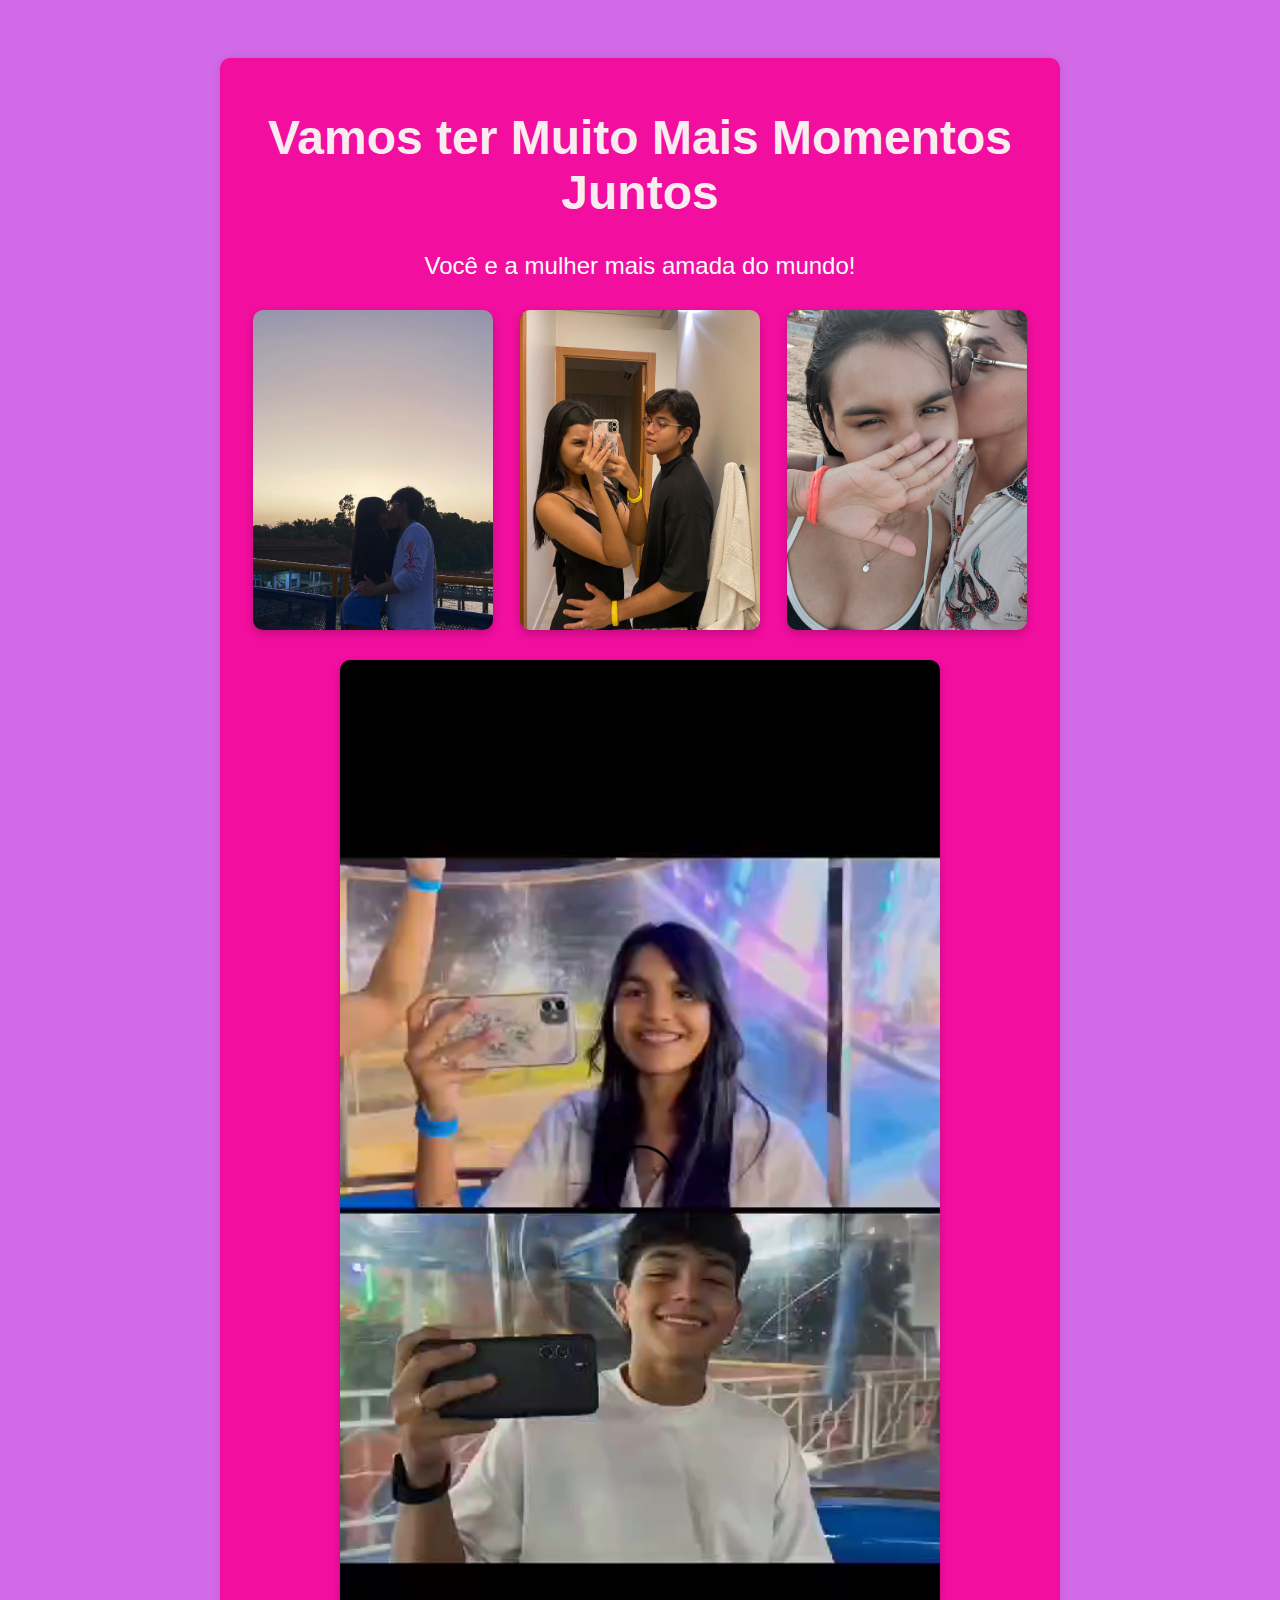
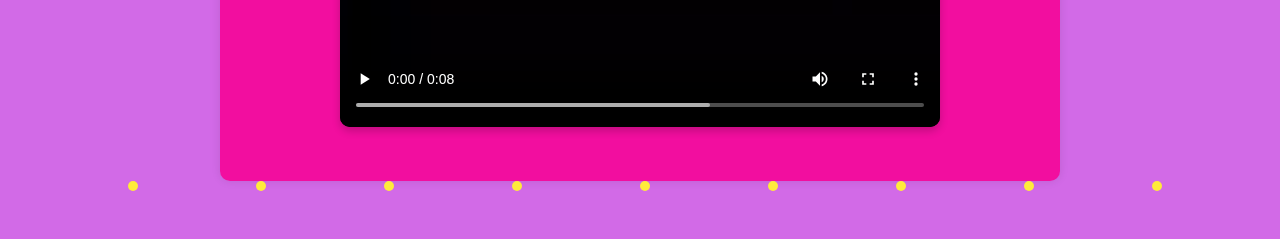
==== resposta-sim.html/index.html @ 03e78cc4 "firts commit" ====
<!DOCTYPE html>
<html lang="pt-BR">
<head>
    <meta charset="UTF-8">
    <meta name="viewport" content="width=device-width, initial-scale=1.0">
    <title>Você e a mulher mais amada do mundo</title>
    <style>
        body {
            font-family: 'Arial', sans-serif;
            background-color: hsl(290, 72%, 66%);
            color: #f8fcfd;
            text-align: center;
            padding: 50px;
        }
        h1 {
            font-size: 3em;
            color: #f9f4f4f7;
        }
        p {
            font-size: 1.5em;
            margin: 20px 0;
        }
        .container {
            max-width: 800px;
            margin: 0 auto;
            padding: 20px;
            background-color: #f4089aef;
            border-radius: 10px;
            box-shadow: 0 0 10px rgba(0, 0, 0, 0.1);
        }
        .confetti {
            position: absolute;
            width: 10px;
            height: 10px;
            background-color: #ffeb3b;
            border-radius: 50%;
            animation: confetti-fall 2s linear infinite;
        }
        @keyframes confetti-fall {
            0% { transform: translateY(-100vh) rotate(0deg); }
            100% { transform: translateY(100vh) rotate(360deg); }
        }

        /* Estilo para as imagens */
        .image-container {
            display: flex;
            justify-content: space-around;
            margin: 30px 0;
        }
        .image-container img {
            width: 30%;
            border-radius: 10px;
            box-shadow: 0 4px 8px rgba(0, 0, 0, 0.2);
            transition: transform 0.3s ease;
        }
        .image-container img:hover {
            transform: scale(1.1);
        }

        /* Estilo para o vídeo */
        .video-container {
            margin: 30px 0;
        }
        .video-container video {
            width: 100%;
            max-width: 600px;
            border-radius: 10px;
            box-shadow: 0 4px 8px rgba(0, 0, 0, 0.2);
        }
    </style>
</head>
<body>
    <div class="container">
        <h1>Vamos ter Muito Mais Momentos  Juntos</h1>
        <p>Você e a mulher mais amada do mundo!</p>
        <p></p>
        <p></p>

        <!-- Container para as imagens -->
        <div class="image-container">
            <img src="./Imagem do WhatsApp de 2025-03-11 à(s) 13.19.58_06b43381.jpg" alt="Imagem 1">
            <img src="./Imagem do WhatsApp de 2025-03-11 à(s) 13.20.14_5598770b.jpg" alt="Imagem 2">
            <img src="./Imagem do WhatsApp de 2025-03-11 à(s) 13.23.25_bf84bbb5.jpg" alt="Imagem 3">
        </div>

        <!-- Container para o vídeo -->
        <div class="video-container">
            <video controls>
                <source src="./Vídeo do WhatsApp de 2025-03-11 à(s) 13.23.36_7270b913.mp4" type="video/mp4">
                Seu navegador não suporta o elemento de vídeo.
            </video>
        </div>
    </div>

    <!-- Confetti effect -->
    <div class="confetti" style="left: 10%; animation-delay: 0s;"></div>
    <div class="confetti" style="left: 20%; animation-delay: 1s;"></div>
    <div class="confetti" style="left: 30%; animation-delay: 0.5s;"></div>
    <div class="confetti" style="left: 40%; animation-delay: 1.5s;"></div>
    <div class="confetti" style="left: 50%; animation-delay: 0.2s;"></div>
    <div class="confetti" style="left: 60%; animation-delay: 1.2s;"></div>
    <div class="confetti" style="left: 70%; animation-delay: 0.8s;"></div>
    <div class="confetti" style="left: 80%; animation-delay: 1.8s;"></div>
    <div class="confetti" style="left: 90%; animation-delay: 0.3s;"></div>
</body>
</html>
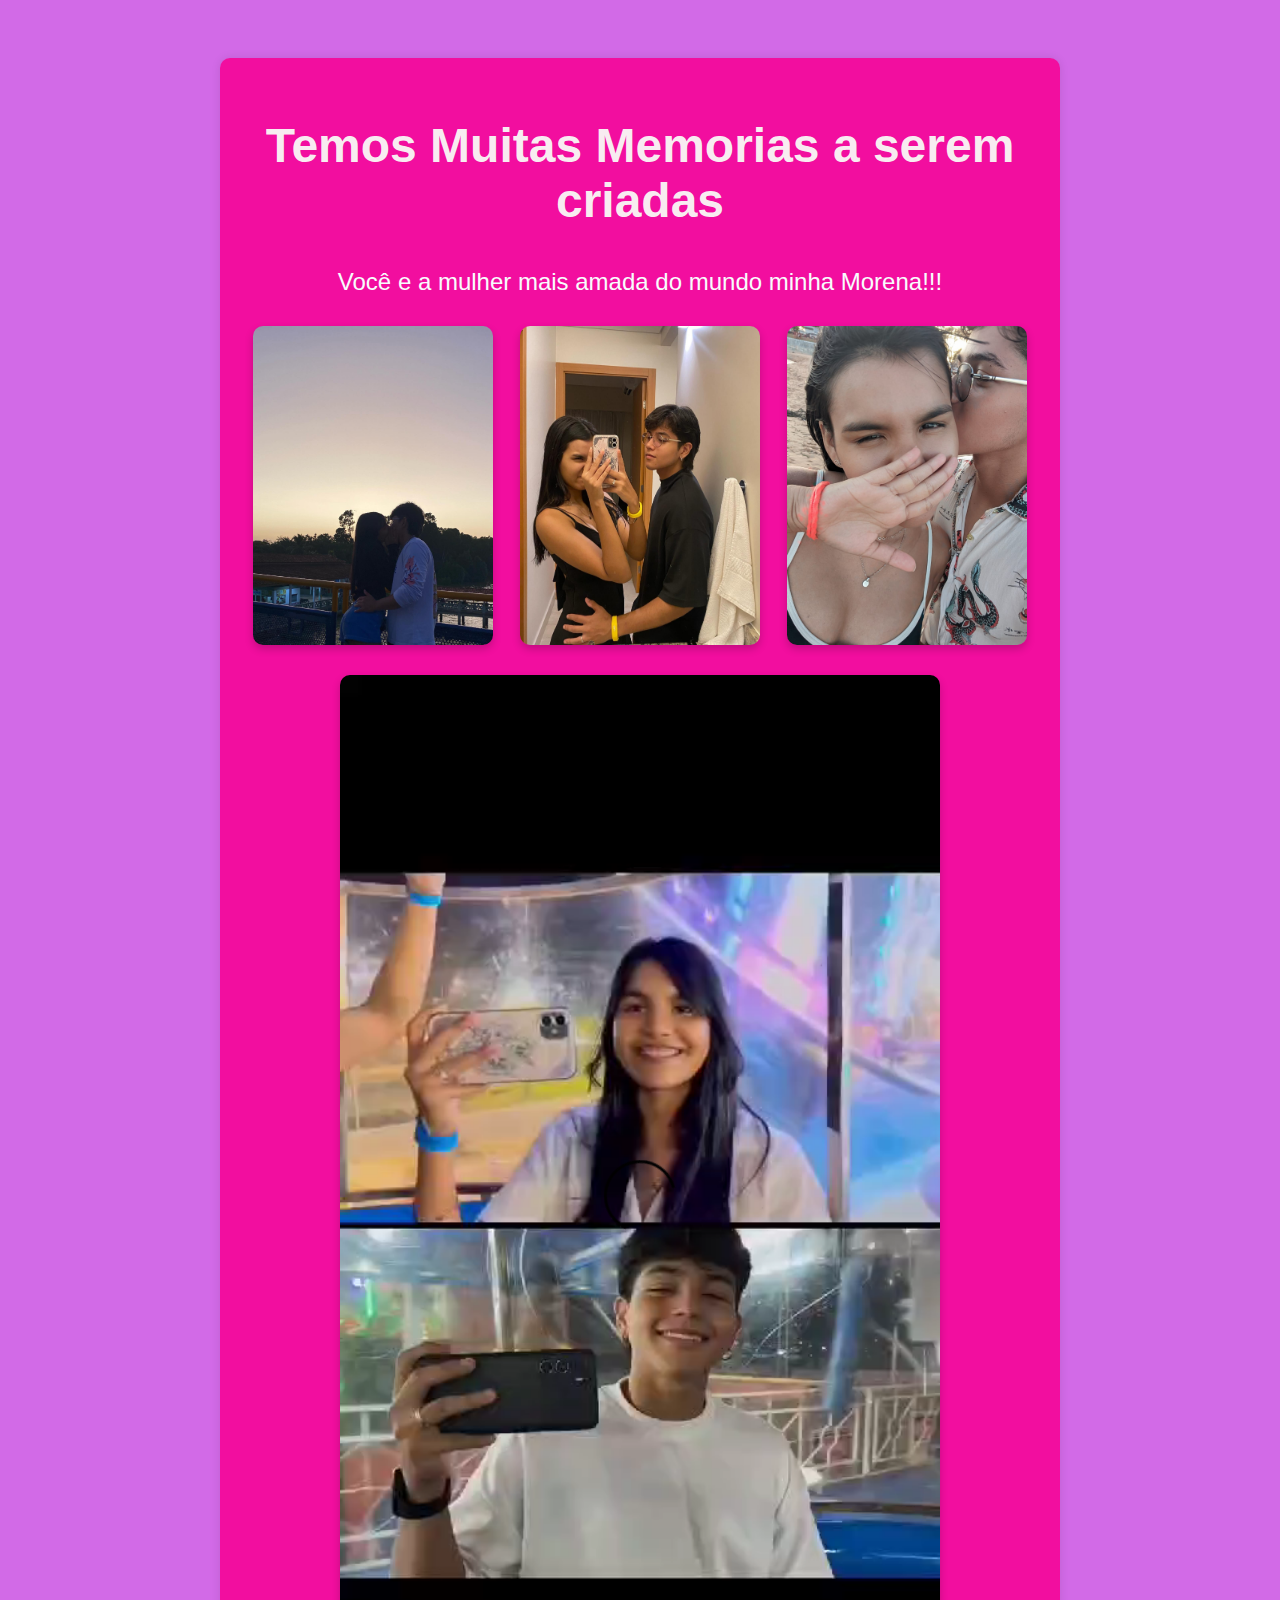
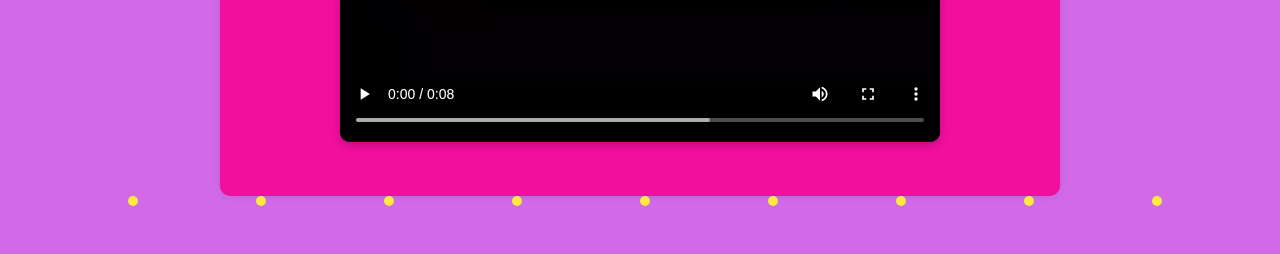
==== commit 9970919c: "troca de termos" ====
--- a/resposta-sim.html/index.html
+++ b/resposta-sim.html/index.html
@@ -12,7 +12,7 @@
             text-align: center;
             padding: 50px;
         }
-        h1 {
+        h2 {
             font-size: 3em;
             color: #f9f4f4f7;
         }
@@ -71,8 +71,8 @@
 </head>
 <body>
     <div class="container">
-        <h1>Vamos ter Muito Mais Momentos  Juntos</h1>
-        <p>Você e a mulher mais amada do mundo!</p>
+        <h2>Temos Muitas Memorias a serem criadas</h2>
+        <p>Você e a mulher mais amada do mundo minha Morena!!!</p>
         <p></p>
         <p></p>
 
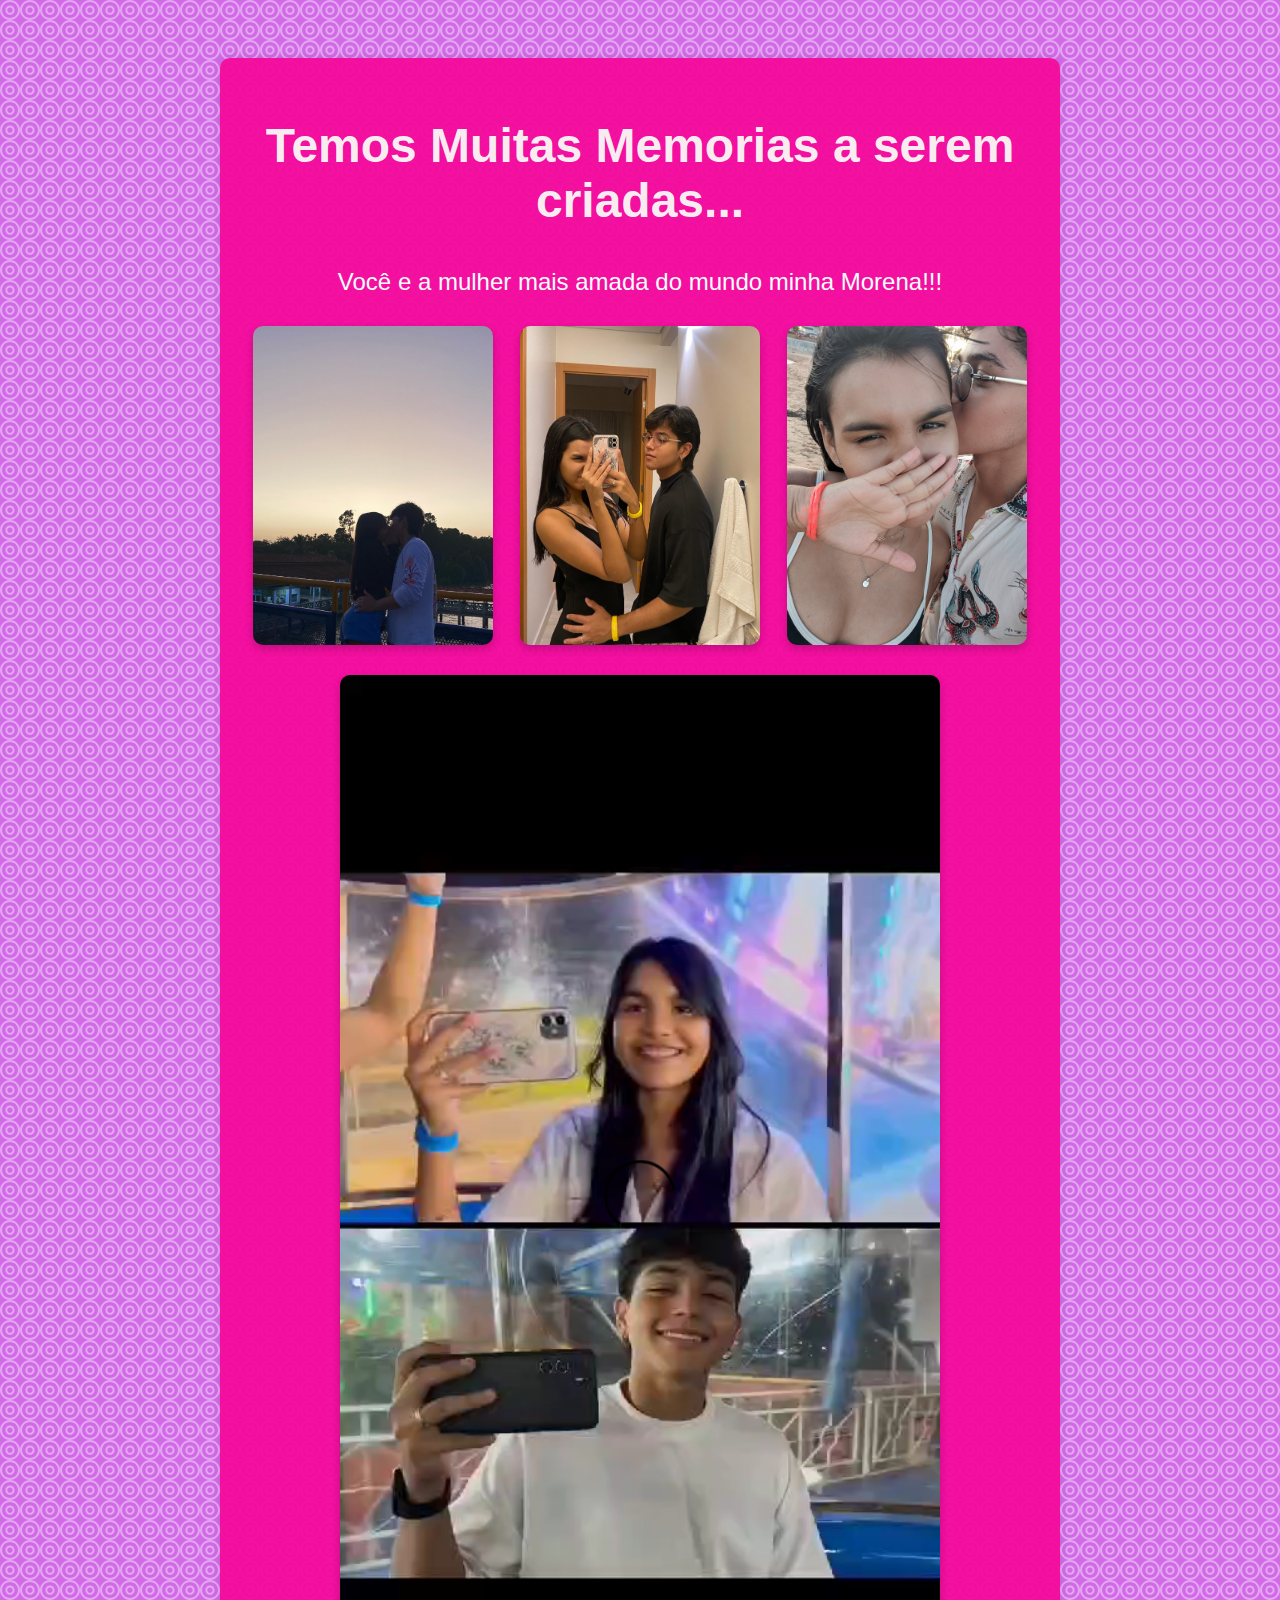
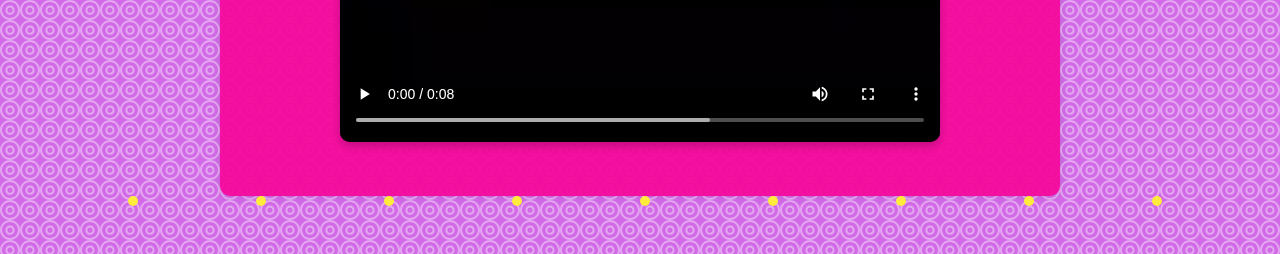
==== commit f3af6a97: "modificando" ====
--- a/resposta-sim.html/index.html
+++ b/resposta-sim.html/index.html
@@ -4,6 +4,8 @@
     <meta charset="UTF-8">
     <meta name="viewport" content="width=device-width, initial-scale=1.0">
     <title>Você e a mulher mais amada do mundo</title>
+    <link rel="stylesheet"href="style-reposta.css">
+    </head>
     <style>
         body {
             font-family: 'Arial', sans-serif;
@@ -71,7 +73,7 @@
 </head>
 <body>
     <div class="container">
-        <h2>Temos Muitas Memorias a serem criadas</h2>
+        <h2>Temos Muitas Memorias a serem criadas...</h2>
         <p>Você e a mulher mais amada do mundo minha Morena!!!</p>
         <p></p>
         <p></p>
@@ -87,7 +89,7 @@
         <div class="video-container">
             <video controls>
                 <source src="./Vídeo do WhatsApp de 2025-03-11 à(s) 13.23.36_7270b913.mp4" type="video/mp4">
-                Seu navegador não suporta o elemento de vídeo.
+            
             </video>
         </div>
     </div>
--- a/resposta-sim.html/style-reposta.css
+++ b/resposta-sim.html/style-reposta.css
@@ -0,0 +1,14 @@
+body{
+    background-color: #ff9eb5; /* Rosa claro */
+    background-image: url("data:image/svg+xml,%3Csvg xmlns='http://www.w3.org/2000/svg' width='100' height='100' viewBox='0 0 100 100'%3E%3Cg fill='%23ffffff' fill-opacity='0.4'%3E%3Cpath d='M50 0c27.6 0 50 22.4 50 50s-22.4 50-50 50S0 77.6 0 50 22.4 0 50 0zm0 10c-22.1 0-40 17.9-40 40s17.9 40 40 40 40-17.9 40-40-17.9-40-40-40zm0 18c12.7 0 23 10.3 23 23s-10.3 23-23 23-23-10.3-23-23 10.3-23 23-23zm0 10c-7.2 0-13 5.8-13 13s5.8 13 13 13 13-5.8 13-13-5.8-13-13-13z'/%3E%3C/g%3E%3C/svg%3E");
+    background-size: 20px 20px; /* Tamanho dos ícones */
+
+}
+.container {
+    background-color: rgba(255, 255, 255, 0.9); /* Fundo branco semi-transparente */
+    padding: 20px;
+    border-radius: 10px;
+    box-shadow: 0 0 10px rgba(0, 0, 0, 0.1);
+    max-width: 600px;
+    width:90%;
+     }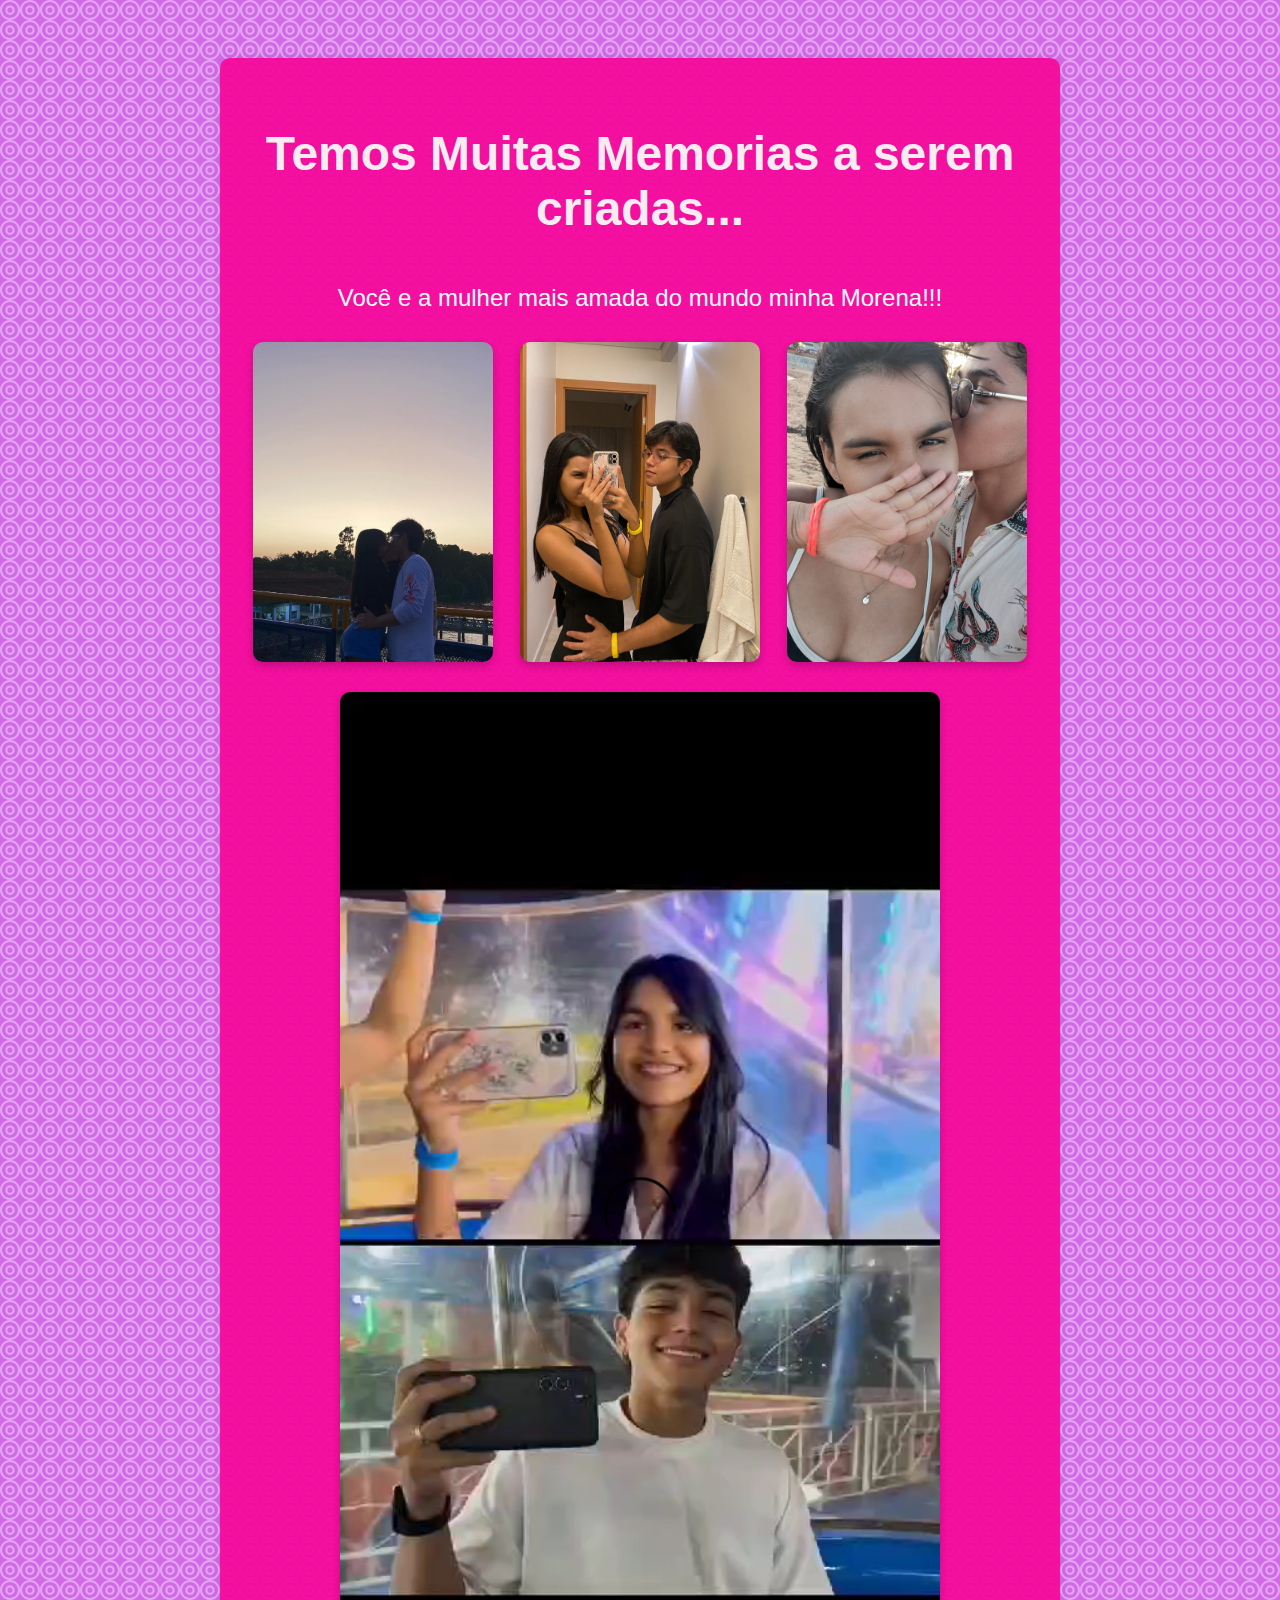
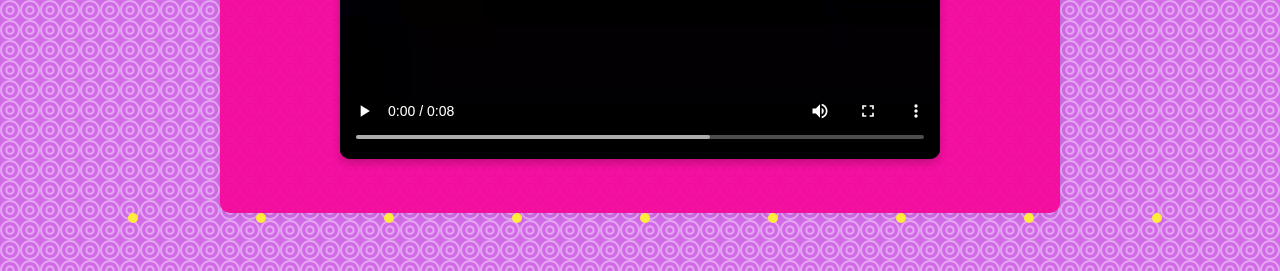
==== commit 0e8e44b4: "modificando" ====
--- a/resposta-sim.html/index.html
+++ b/resposta-sim.html/index.html
@@ -14,7 +14,7 @@
             text-align: center;
             padding: 50px;
         }
-        h2 {
+        h3 {
             font-size: 3em;
             color: #f9f4f4f7;
         }
@@ -73,7 +73,7 @@
 </head>
 <body>
     <div class="container">
-        <h2>Temos Muitas Memorias a serem criadas...</h2>
+        <h3>Temos Muitas Memorias a serem criadas...</h3>
         <p>Você e a mulher mais amada do mundo minha Morena!!!</p>
         <p></p>
         <p></p>
